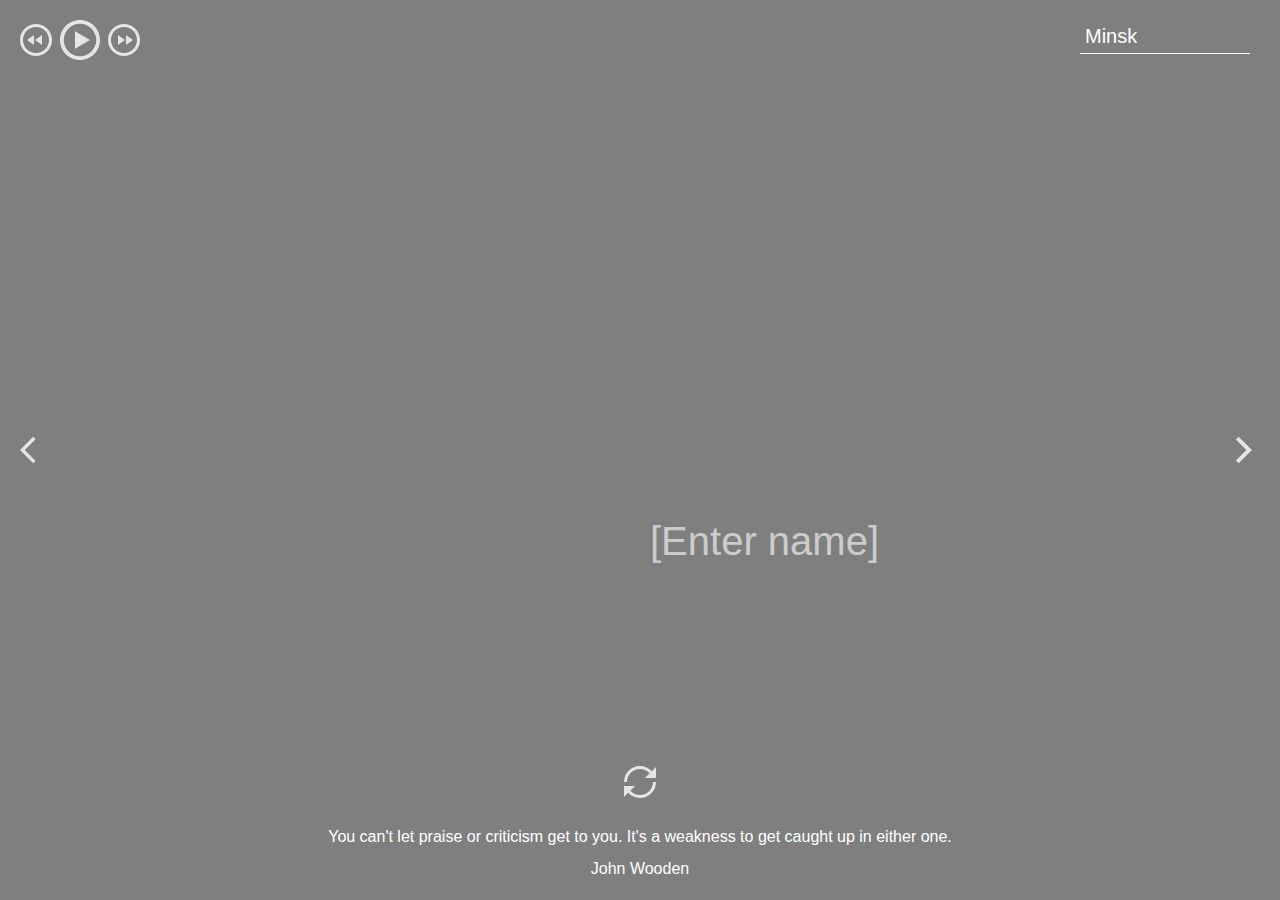
==== index.html @ 9c6158dc "feat: add time, weather, quotes details" ====
<!DOCTYPE html>
<html lang="en">

<head>
  <meta charset="UTF-8" />
  <meta name="viewport" content="width=device-width, initial-scale=1.0" />
  <link href="assets/favicon.ico" rel="shortcut icon" />
  <link rel="stylesheet" href="css/owfont-regular.css" />
  <link rel="stylesheet" href="css/style.css" />
  <title>momentum</title>
</head>

<body>
  <header class="header">
    <div class="player">
      <div class="player-controls">
        <button class="play-prev player-icon"></button>
        <button class="play player-icon"></button>
        <button class="play-next player-icon"></button>
      </div>
      <ul class="play-list"></ul>
    </div>
    <div class="weather">
      <input type="text" class="city" placeholder="Enter City" value="Minsk" />
      <i class="weather-icon owf"></i>
      <div class="weather-error"></div>
      <div class="description-container">
        <span class="temperature"></span>
        <span class="weather-description"></span>
      </div>
      <div class="wind"></div>
      <div class="humidity"></div>
    </div>
  </header>
  <main class="main">
    <div class="slider-icons">
      <button class="slide-prev slider-icon"></button>
      <button class="slide-next slider-icon"></button>
    </div>
    <time class="time"></time>
    <date class="date"></date>
    <div class="greeting-container">
      <span class="greeting"></span>
      <input type="text" class="name" placeholder="[Enter name]" />
    </div>
  </main>
  <footer class="footer">
    <button class="change-quote"></button>
    <div>
      <div class="quote"></div>
      <div class="author"></div>
    </div>
  </footer>
  <script src="js/script.js"></script>
</body>

</html>
---- css/owfont-regular.css ----
/*!
 *  owfont-regular 1.0.0 by Deniz Fuchidzhiev - http://websygen.com
 *  License - font: SIL OFL 1.1, css: MIT License
 */
/* FONT PATH
 * -------------------------- */
@font-face {
  font-family: 'owfont';
  src: url('../assets/fonts/owfont-regular.eot?v=1.0.0');
  src: url('../assets/fonts/owfont-regular.eot?#iefix&v=1.0.0') format('embedded-opentype'),
	   url('../assets/fonts/owfont-regular.woff') format('woff'),
	   url('../assets/fonts/owfont-regular.ttf') format('truetype'),
	   url('../assets/fonts/owfont-regular.svg#owf-regular') format('svg');
  font-weight: normal;
  font-style: normal;
}
.owf {
  display: inline-block;
  font: normal normal normal 14px/1 owfont;
  font-size: inherit;
  text-rendering: auto;
  -webkit-font-smoothing: antialiased;
  -moz-osx-font-smoothing: grayscale;
  transform: translate(0, 0);
}
/* makes the font 33% larger relative to the icon container */
.owf-lg {
  font-size: 1.33333333em;
  line-height: 0.75em;
  vertical-align: -15%;
}
.owf-2x {
  font-size: 2em;
}
.owf-3x {
  font-size: 3em;
}
.owf-4x {
  font-size: 4em;
}
.owf-5x {
  font-size: 5em;
}
.owf-fw {
  width: 1.28571429em;
  text-align: center;
}
.owf-ul {
  padding-left: 0;
  margin-left: 2.14285714em;
  list-style-type: none;
}
.owf-ul > li {
  position: relative;
}
.owf-li {
  position: absolute;
  left: -2.14285714em;
  width: 2.14285714em;
  top: 0.14285714em;
  text-align: center;
}
.owf-li.owf-lg {
  left: -1.85714286em;
}
.owf-border {
  padding: .2em .25em .15em;
  border: solid 0.08em #eeeeee;
  border-radius: .1em;
}
.owf-pull-right {
  float: right;
}
.owf-pull-left {
  float: left;
}
.owf.owf-pull-left {
  margin-right: .3em;
}
.owf.owf-pull-right {
  margin-left: .3em;
}

/* owfont uses the Unicode Private Use Area (PUA) to ensure screen
   readers do not read off random characters that represent icons */
   
/*   Weather Condition Codes    */
   
/*   Thunderstorm - - - - - - - - - - - - - - - - - - - - - - - - - - - - - - - - - - - -    */
   
/* thunderstorm with light rain */
.owf-200:before,
.owf-200-d:before,
.owf-200-n:before {
  content: "\EB28";
}
/* thunderstorm with rain */
.owf-201:before,
.owf-201-d:before,
.owf-201-n:before {
  content: "\EB29";
}
/* thunderstorm with heavy rain */
.owf-202:before,
.owf-202-d:before,
.owf-202-n:before {
  content: "\EB2A";
}
/*  light thunderstorm  */
.owf-210:before,
.owf-210-d:before,
.owf-210-n:before {
  content: "\EB32";
}
/*  thunderstorm  */
.owf-211:before,
.owf-211-d:before,
.owf-211-n:before {
  content: "\EB33";
}
/*   heavy thunderstorm   */
.owf-212:before,
.owf-212-d:before,
.owf-212-n:before {
  content: "\EB34";
}
/*   ragged thunderstorm   */
.owf-221:before,
.owf-221-d:before,
.owf-221-n:before {
  content: "\EB3D";
}
/*  thunderstorm with light drizzle    */
.owf-230:before,
.owf-230-d:before,
.owf-230-n:before {
  content: "\EB46";
}
/*  thunderstorm with drizzle     */
.owf-231:before,
.owf-231-d:before,
.owf-231-n:before {
  content: "\EB47";
}
/* thunderstorm with heavy drizzle     */
.owf-232:before,
.owf-232-d:before,
.owf-232-n:before {
  content: "\EB48";
}

/*   Drizzle - - - - - - - - - - - - - - - - - - - - - - - - - - - - - - - - - - - -    */

/*  light intensity drizzle */
.owf-300:before,
.owf-300-d:before,
.owf-300-n:before {
  content: "\EB8C";
}
/*  drizzle */
.owf-301:before,
.owf-301-d:before,
.owf-301-n:before {
  content: "\EB8D";
}
/*  heavy intensity drizzle  */
.owf-302:before,
.owf-302-d:before,
.owf-302-n:before {
  content: "\EB8E";
}
/*   light intensity drizzle rain  */
.owf-310:before,
.owf-310-d:before,
.owf-310-n:before {
  content: "\EB96";
}
/*  drizzle rain  */
.owf-311:before,
.owf-311-d:before,
.owf-311-n:before {
  content: "\EB97";
}
/* heavy intensity drizzle rain */
.owf-312:before,
.owf-312-d:before,
.owf-312-n:before {
  content: "\EB98";
}
/* shower rain and drizzle  */
.owf-313:before,
.owf-313-d:before,
.owf-313-n:before {
  content: "\EB99";
}
/* heavy shower rain and drizzle*/
.owf-314:before,
.owf-314-d:before,
.owf-314-n:before {
  content: "\EB9A";
}
/* shower drizzle */
.owf-321:before,
.owf-321-d:before,
.owf-321-n:before {
  content: "\EBA1";
}

/*   Rain - - - - - - - - - - - - - - - - - - - - - - - - - - - - - - - - - - - -    */

/* light rain  */
.owf-500:before,
.owf-500-d:before,
.owf-500-n:before {
  content: "\EC54";
}
/* moderate rain  */
.owf-501:before,
.owf-501-d:before,
.owf-501-n:before {
  content: "\EC55";
}
/* heavy intensity rain  */
.owf-502:before,
.owf-502-d:before,
.owf-502-n:before {
  content: "\EC56";
}
/* very heavy rain   */
.owf-503:before,
.owf-503-d:before,
.owf-503-n:before {
  content: "\EC57";
}
/* extreme rain    */
.owf-504:before,
.owf-504-d:before,
.owf-504-n:before {
  content: "\EC58";
}
/* freezing rain    */
.owf-511:before,
.owf-511-d:before,
.owf-511-n:before {
  content: "\EC5F";
}
/*  light intensity shower rain    */
.owf-520:before,
.owf-520-d:before,
.owf-520-n:before {
  content: "\EC68";
}
/* shower rain  */
.owf-521:before,
.owf-521-d:before,
.owf-521-n:before {
  content: "\EC69";
}
/*  heavy intensity shower rain  */
.owf-522:before,
.owf-522-d:before,
.owf-522-n:before {
  content: "\EC6A";
}
/* ragged shower rain  */
.owf-531:before,
.owf-531-d:before,
.owf-531-n:before {
  content: "\EC73";
}

/*   Snow - - - - - - - - - - - - - - - - - - - - - - - - - - - - - - - - - - - -    */

/* light snow  */
.owf-600:before,
.owf-600-d:before,
.owf-600-n:before {
  content: "\ECB8";
}
/*  snow  */
.owf-601:before,
.owf-601-d:before,
.owf-601-n:before {
  content: "\ECB9";
}
/*   heavy snow   */
.owf-602:before,
.owf-602-d:before,
.owf-602-n:before {
  content: "\ECBA";
}
/*  sleet  */
.owf-611:before,
.owf-611-d:before,
.owf-611-n:before {
  content: "\ECC3";
}
/*   shower sleet */
.owf-612:before,
.owf-612-d:before,
.owf-612-n:before {
  content: "\ECC4";
}
/* light rain and snow */
.owf-615:before,
.owf-615-d:before,
.owf-615-n:before {
  content: "\ECC7";
}
/* rain and snow  */
.owf-616:before,
.owf-616-d:before,
.owf-616-n:before {
  content: "\ECC8";
}
/* light shower snow  */
.owf-620:before,
.owf-620-d:before,
.owf-620-n:before {
  content: "\ECCC";
}
/* shower snow  */
.owf-621:before,
.owf-621-d:before,
.owf-621-n:before {
  content: "\ECCD";
}
/* heavy shower snow  */
.owf-622:before,
.owf-622-d:before,
.owf-622-n:before {
  content: "\ECCE";
}

/*   Atmosphere - - - - - - - - - - - - - - - - - - - - - - - - - - - - - - - - - - - -    */

/* mist */
.owf-701:before,
.owf-701-d:before,
.owf-701-n:before {
  content: "\ED1D";
}
/* smoke */
.owf-711:before,
.owf-711-d:before,
.owf-711-n:before {
  content: "\ED27";
}
/* haze */
.owf-721:before,
.owf-721-d:before,
.owf-721-n:before {
  content: "\ED31";
}
/* Sand/Dust Whirls */
.owf-731:before,
.owf-731-d:before,
.owf-731-n:before {
  content: "\ED3B";
}
/* Fog */
.owf-741:before,
.owf-741-d:before,
.owf-741-n:before {
  content: "\ED45";
}
/* sand */
.owf-751:before,
.owf-751-d:before,
.owf-751-n:before {
  content: "\ED4F";
}
/* dust */
.owf-761:before,
.owf-761-d:before,
.owf-761-n:before {
  content: "\ED59";
}
/*  VOLCANIC ASH  */
.owf-762:before,
.owf-762-d:before,
.owf-762-n:before {
  content: "\ED5A";
}
/* SQUALLS */
.owf-771:before,
.owf-771-d:before,
.owf-771-n:before {
  content: "\ED63";
}
/* TORNADO */
.owf-781:before,
.owf-781-d:before,
.owf-781-n:before {
  content: "\ED6D";
}

/*   Clouds - - - - - - - - - - - - - - - - - - - - - - - - - - - - - - - - - - - -    */

/*  sky is clear  */  /*  Calm  */
.owf-800:before,
.owf-800-d:before,
.owf-951:before,
.owf-951-d:before {
  content: "\ED80";
}
.owf-800-n:before,
.owf-951-n:before {
  content: "\F168";
}
/*  few clouds   */
.owf-801:before,
.owf-801-d:before {
  content: "\ED81";
}
.owf-801-n:before {
  content: "\F169";
}
/* scattered clouds */
.owf-802:before,
.owf-802-d:before {
  content: "\ED82";
}
.owf-802-n:before {
  content: "\F16A";
}
/* broken clouds  */
.owf-803:before,
.owf-803-d:before,
.owf-803-n:before {
  content: "\ED83";
}
/* overcast clouds  */
.owf-804:before,
.owf-804-d:before,
.owf-804-n:before {
  content: "\ED84";
}

/*   Extreme - - - - - - - - - - - - - - - - - - - - - - - - - - - - - - - - - - - -    */

/* tornado  */
.owf-900:before,
.owf-900-d:before,
.owf-900-n:before {
  content: "\EDE4";
}
/*  tropical storm  */
.owf-901:before,
.owf-901-d:before,
.owf-901-n:before {
  content: "\EDE5";
}
/* hurricane */
.owf-902:before,
.owf-902-d:before,
.owf-902-n:before {
  content: "\EDE6";
}
/* cold */
.owf-903:before,
.owf-903-d:before,
.owf-903-n:before {
  content: "\EDE7";
}
/* hot */
.owf-904:before,
.owf-904-d:before,
.owf-904-n:before {
  content: "\EDE8";
}
/* windy */
.owf-905:before,
.owf-905-d:before,
.owf-905-n:before {
  content: "\EDE9";
}
/* hail */
.owf-906:before,
.owf-906-d:before,
.owf-906-n:before {
  content: "\EDEA";
}

/*   Additional - - - - - - - - - - - - - - - - - - - - - - - - - - - - - - - - - - - -    */

/* Setting */
.owf-950:before,
.owf-950-d:before,
.owf-950-n:before {
  content: "\EE16";
}
/*  Light breeze  */
.owf-952:before,
.owf-952-d:before,
.owf-952-n:before {
  content: "\EE18";
}
/*  Gentle Breeze  */
.owf-953:before,
.owf-953-d:before,
.owf-953-n:before {
  content: "\EE19";
}
/*  Moderate breeze  */
.owf-954:before,
.owf-954-d:before,
.owf-954-n:before {
  content: "\EE1A";
}
/* Fresh Breeze  */
.owf-955:before,
.owf-955-d:before,
.owf-955-n:before {
  content: "\EE1B";
}
/* Strong  Breeze  */
.owf-956:before,
.owf-956-d:before,
.owf-956-n:before {
  content: "\EE1C";
}
/* High wind, near gale  */
.owf-957:before,
.owf-957-d:before,
.owf-957-n:before {
  content: "\EE1D";
}
/* Gale */
.owf-958:before,
.owf-958-d:before,
.owf-958-n:before {
  content: "\EE1E";
}
/*  Severe Gale  */
.owf-959:before,
.owf-959-d:before,
.owf-959-n:before {
  content: "\EE1F";
}
/* Storm */
.owf-960:before,
.owf-960-d:before,
.owf-960-n:before {
  content: "\EE20";
}
/*  Violent Storm  */
.owf-961:before,
.owf-961-d:before,
.owf-961-n:before {
  content: "\EE21";
}
/* Hurricane */
.owf-962:before,
.owf-962-d:before,
.owf-962-n:before {
  content: "\EE22";
}
---- css/style.css ----
@font-face {
  font-family: 'Arial-MT';
  src: url("../assets/fonts/Arial-MT.woff");
  /* Путь к файлу со шрифтом */
}

* {
  box-sizing: border-box;
  margin: 0;
  padding: 0;
}

body {
  min-width: 480px;
  min-height: 100vh;
  font-family: 'Arial', sans-serif;
  font-size: 16px;
  color: #fff;
  text-align: center;
  background: center/cover, rgba(0, 0, 0, 0.5);
  background-repeat: no-repeat;
  background-blend-mode: multiply;
  transition: background-image 1s ease-in-out;
}

.header {
  display: flex;
  justify-content: space-between;
  align-items: flex-start;
  width: 100%;
  height: 30vh;
  min-height: 220px;
  padding: 20px;
}

.player-controls {
  display: flex;
  align-items: center;
  justify-content: space-between;
  width: 120px;
  margin-bottom: 28px;
}

.play-list {
  text-align: left;
}

.play-item {
  position: relative;
  padding: 5px;
  padding-left: 20px;
  list-style: none;
  opacity: .8;
  cursor: pointer;
  transition: .3s;
}

.play-item:hover {
  opacity: 1;
}

.play-item::before {
  content: "\2713";
  position: absolute;
  left: 0;
  top: 2px;
  font-weight: 900;
}

.item-active::before {
  color: #C5B358;
}

.player-icon,
.slider-icon,
.change-quote {
  width: 32px;
  height: 32px;
  background-size: 32px 32px;
  background-position: center center;
  background-repeat: no-repeat;
  background-color: transparent;
  border: 0;
  outline: 0;
  opacity: .8;
  cursor: pointer;
  transition: .3s;
}

.player-icon:hover,
.slider-icon:hover,
.change-quote:hover {
  opacity: 1;
}

.player-icon:active,
.slider-icon:active,
.change-quote:active {
  border: 0;
  outline: 0;
  transform: scale(1.1);
}

.play {
  width: 40px;
  height: 40px;
  background-size: 40px 40px;
  background-image: url("../assets/svg/play.svg");
}

.pause {
  background-image: url("../assets/svg/pause.svg");
}

.play-prev {
  background-image: url("../assets/svg/play-prev.svg");
}

.play-next {
  background-image: url("../assets/svg/play-next.svg");
}

.weather {
  display: flex;
  flex-direction: column;
  justify-content: space-between;
  align-items: flex-start;
  row-gap: 5px;
  width: 180px;
  min-height: 180px;
  text-align: left;
}

.weather-error {
  margin-top: -10px;
}

.description-container {
  display: flex;
  flex-wrap: wrap;
  justify-content: flex-start;
  align-items: center;
  column-gap: 12px;
}

.weather-icon {
  font-size: 44px;
}

.city {
  width: 170px;
  height: 34px;
  padding: 5px;
  font-size: 20px;
  line-height: 24px;
  color: #fff;
  border: 0;
  outline: 0;
  border-bottom: 1px solid #fff;
  background-color: transparent;
}

.city::placeholder {
  font-size: 20px;
  color: #fff;
  opacity: .6;
}

.main {
  position: relative;
  display: flex;
  flex-direction: column;
  justify-content: center;
  align-items: center;
  width: 100%;
  height: 40vh;
  min-height: 260px;
  padding: 20px;
}

.slider-icon {
  position: absolute;
  top: 50%;
  margin-top: -16px;
  cursor: pointer;
}

.slide-prev {
  left: 20px;
  background-image: url("../assets/svg/slider-prev.svg");
}

.slide-next {
  right: 20px;
  background-image: url("../assets/svg/slider-next.svg");
}

.time {
  min-height: 124px;
  margin-bottom: 10px;
  font-family: 'Arial-MT';
  font-size: 100px;
  letter-spacing: -4px;
}

.date {
  min-height: 28px;
  font-size: 24px;
  margin-bottom: 20px;
}

.greeting-container {
  display: flex;
  flex-wrap: wrap;
  justify-content: stretch;
  align-items: center;
  min-height: 48px;
  width: 100vw;
  font-size: 40px;
}

.greeting {
  flex: 1;
  padding: 10px;
  text-align: right;
}

.name {
  flex: 1;
  max-width: 50%;
  padding: 10px;
  font-size: 40px;
  text-align: left;
  color: #fff;
  background-color: transparent;
  border: 0;
  outline: 0;
}

.name::placeholder {
  color: #fff;
  opacity: .6;
}

.footer {
  display: flex;
  flex-direction: column;
  justify-content: flex-end;
  align-items: center;
  width: 100%;
  height: 30vh;
  min-height: 160px;
  padding: 20px;
}

.change-quote {
  margin-bottom: 30px;
  background-image: url("../assets/svg/reload.svg");
}

.quote {
  min-height: 32px;
}

.author {
  min-height: 20px;
}

@media (max-width: 768px) {
  .time {
    min-height: 80px;
    font-size: 72px;
  }

  .greeting-container {
    min-height: 40px;
    font-size: 32px;
  }

  .greeting {
    padding: 5px;
  }

  .name {
    font-size: 32px;
    padding: 5px;
  }
}
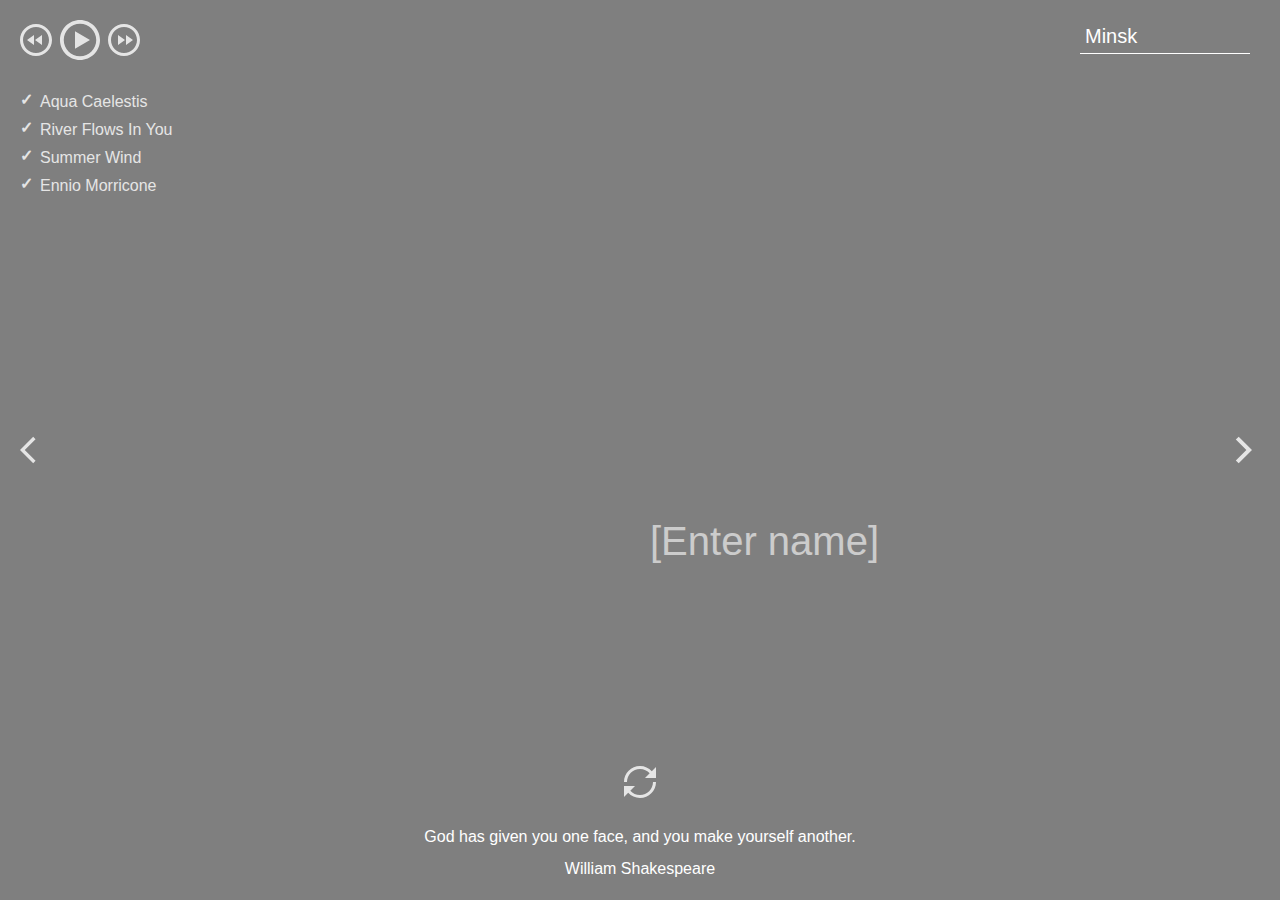
==== commit 25a6048e: "feat: add audioplayer" ====
--- a/index.html
+++ b/index.html
@@ -51,7 +51,7 @@
       <div class="author"></div>
     </div>
   </footer>
-  <script src="js/script.js"></script>
+  <script src="js/script.js" type="module"></script>
 </body>
 
 </html>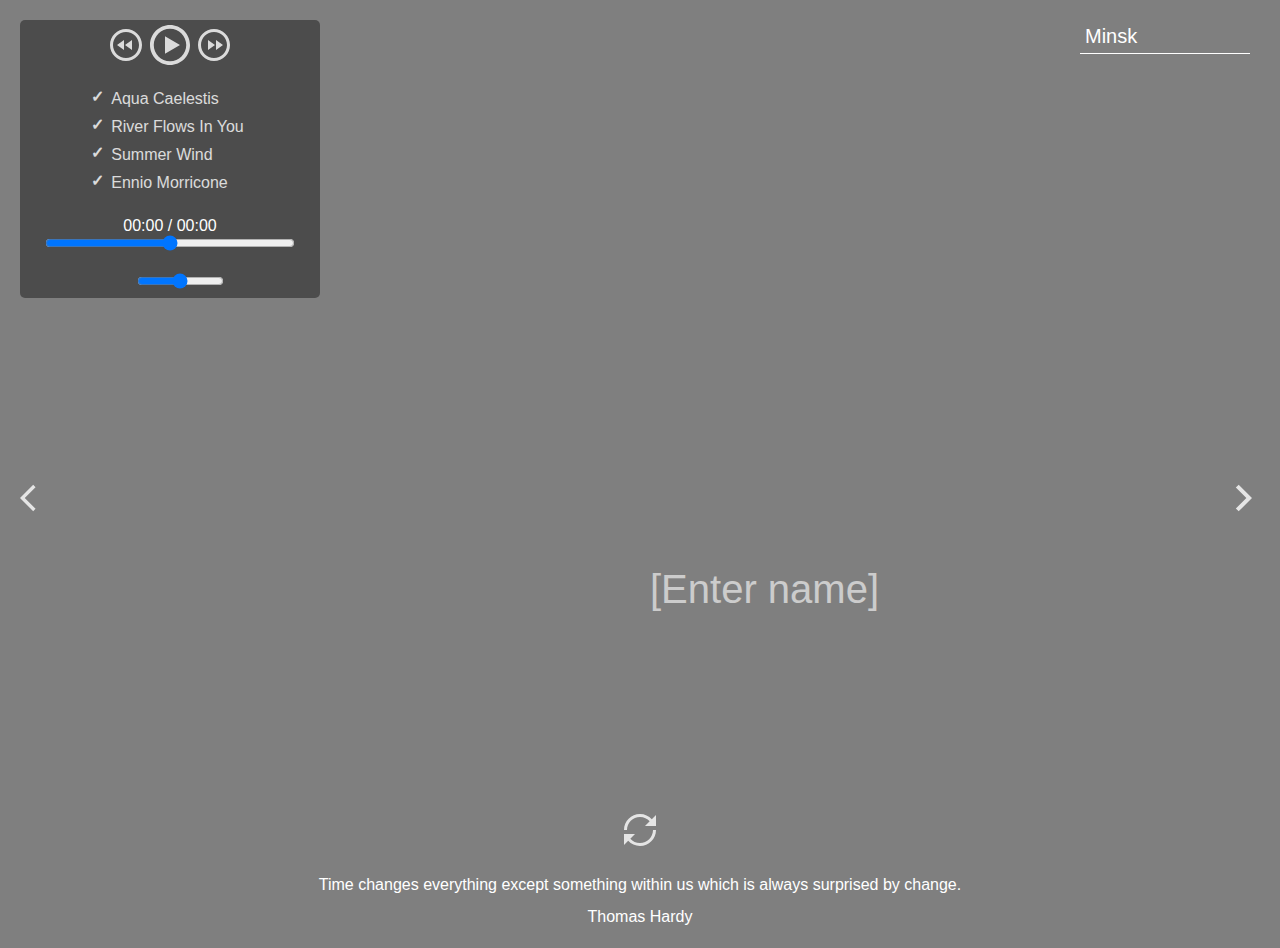
==== commit 0ee26aa5: "feat: add advanced audio player" ====
--- a/index.html
+++ b/index.html
@@ -7,6 +7,11 @@
   <link href="assets/favicon.ico" rel="shortcut icon" />
   <link rel="stylesheet" href="css/owfont-regular.css" />
   <link rel="stylesheet" href="css/style.css" />
+  <!-- Font Awesome -->
+  <link rel="stylesheet" href="https://cdnjs.cloudflare.com/ajax/libs/font-awesome/6.3.0/css/all.min.css"
+    integrity="sha512-SzlrxWUlpfuzQ+pcUCosxcglQRNAq/DZjVsC0lE40xsADsfeQoEypE+enwcOiGjk/bSuGGKHEyjSoQ1zVisanQ=="
+    crossorigin="anonymous" referrerpolicy="no-referrer" />
+
   <title>momentum</title>
 </head>
 
@@ -19,6 +24,17 @@
         <button class="play-next player-icon"></button>
       </div>
       <ul class="play-list"></ul>
+      <div class="advanced-player">
+        <span class="progress">
+          <span class="current-time">00:00</span> / <span class="duration">00:00</span>
+          <input type="range" name="track-progress" id="track-progress" min="0" max="100">
+        </span>
+        <br>
+        <span class="sound">
+          <i class="fa-solid fa-volume-low"></i>
+          <input type="range" name="sound-progress" id="sound-progress" min="0" max="100">
+        </span>
+      </div>
     </div>
     <div class="weather">
       <input type="text" class="city" placeholder="Enter City" value="Minsk" />
--- a/css/style.css
+++ b/css/style.css
@@ -28,10 +28,47 @@
   justify-content: space-between;
   align-items: flex-start;
   width: 100%;
-  height: 30vh;
+  /* height: 30vh; */
   min-height: 220px;
   padding: 20px;
 }
+
+/* MY CSS CODE */
+.player {
+  max-width: 300px;
+  max-height: 100%;
+  display: flex;
+  gap: 20px;
+  flex-wrap: wrap;
+  align-items: center;
+  justify-content: center;
+  background-color: rgba(0, 0, 0, 0.4);
+  border-radius: 5px;
+  padding: 5px;
+}
+
+.advanced-player {
+  width: 100%;
+  display: flex;
+  flex-direction: column;
+}
+
+.progress input {
+  width: 100%;
+  max-width: 250px;
+}
+
+.sound input {
+  width: 30%;
+  max-width: 100px;
+  margin-left: 20px;
+}
+
+.sound i {
+  cursor: pointer;
+}
+
+/* END OF MY CSS CODE */
 
 .player-controls {
   display: flex;
@@ -39,6 +76,8 @@
   justify-content: space-between;
   width: 120px;
   margin-bottom: 28px;
+  /* my css addings */
+  margin-bottom: 0;
 }
 
 .play-list {
@@ -67,7 +106,8 @@
   font-weight: 900;
 }
 
-.item-active::before {
+.item-active::before,
+.item-active {
   color: #C5B358;
 }
 
